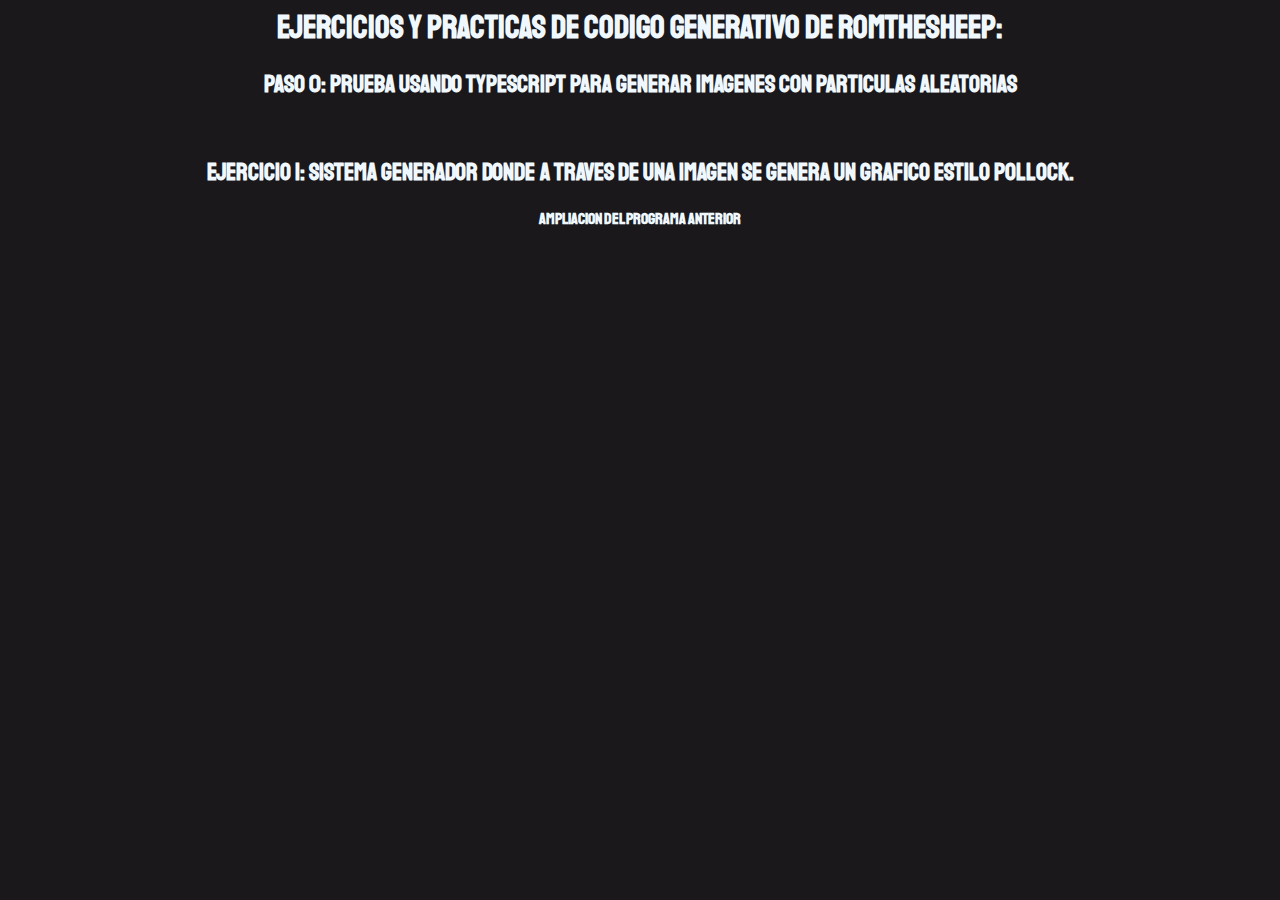
==== index.html @ c13721e1 "Merge branch 'master' of https://github.com/ROMthesheep/Generative-Art" ====
<html lang="en">
<head>
  
  <meta charset="UTF-8">
  <meta name="viewport" content="width=device-width, initial-scale=1.0">
  <link rel="stylesheet" href="porfolio question mark/style.css">
  <link href="https://fonts.googleapis.com/css2?family=Staatliches&display=swap" rel="stylesheet"> 
  <title>Generative tests with typescript</title>
</head>
<body>
  <h1>Ejercicios y practicas de codigo generativo de RomTheSheep:</h1>
  <h2><b>Paso 0:</b> prueba usando typescript para generar imagenes con particulas aleatorias</h2>
  <script src="porfolio question mark/generative 1.js">
  </script>
  <br>
  <h2>Ejercicio 1: Sistema generador donde a traves de una imagen se genera un grafico estilo pollock.</h2>
  <h4>ampliacion del programa anterior</h4>
  
  <script src="porfolio question mark/generative 2.js"></script>
</body>
</html>
---- porfolio question mark/style.css ----
h1,h2,h3,h4{
  font-family: 'Staatliches', cursive;
  color: aliceblue;
  font-family: Staatliches;
  text-align: center;
}
*{
  text-align: center;
}
body {
  background-color: #1a181b;
  align-self: center;
}
canvas {
  display: block;
  text-align: center;
  margin-left: auto;
  margin-right: auto;
  align-self: auto;
}
#imagenGuia {
  display: none;
}
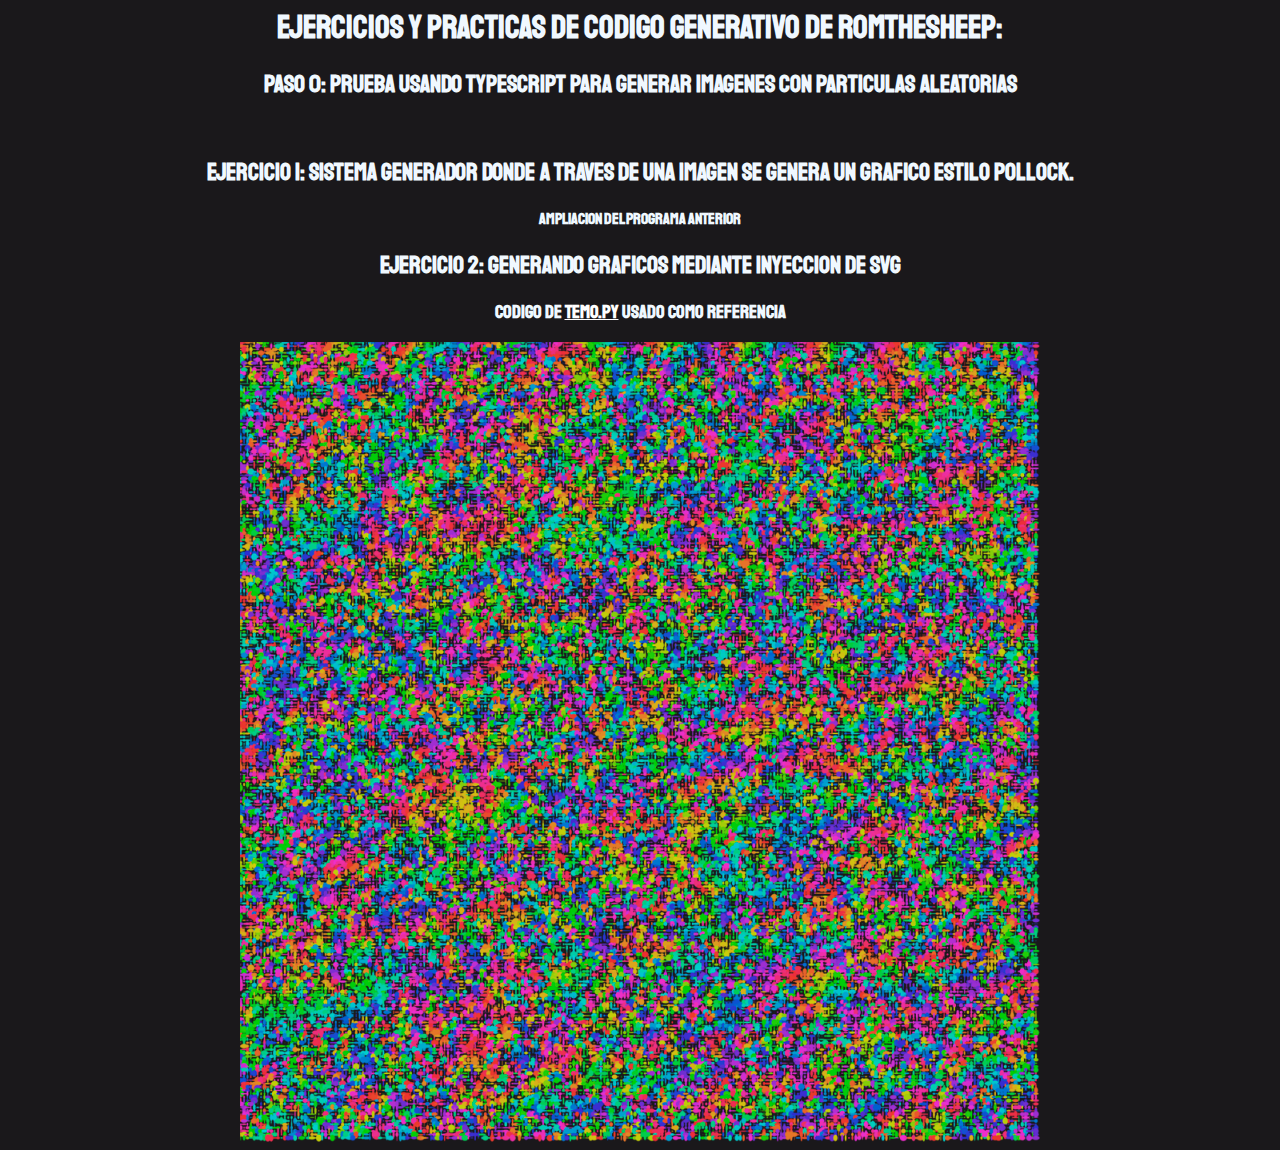
==== commit ea555948: "experimented with p5js" ====
--- a/index.html
+++ b/index.html
@@ -15,7 +15,11 @@
   <br>
   <h2>Ejercicio 1: Sistema generador donde a traves de una imagen se genera un grafico estilo pollock.</h2>
   <h4>ampliacion del programa anterior</h4>
+  <div id="animacion"><script src="porfolio question mark/generative 2.js"></script></div>
   
-  <script src="porfolio question mark/generative 2.js"></script>
+  <h2>Ejercicio 2: generando graficos mediante inyeccion de svg</h2>
+  <h3>Codigo de <a href="https://github.com/the-real-tokai/macuahuitl/blob/master/temo.md" style="color: white;">temo.py</a> usado como referencia</h3>
+
+  <img src="./porfolio question mark/particle soup.png" alt="" srcset="" width="800" height="800">
 </body>
 </html>
